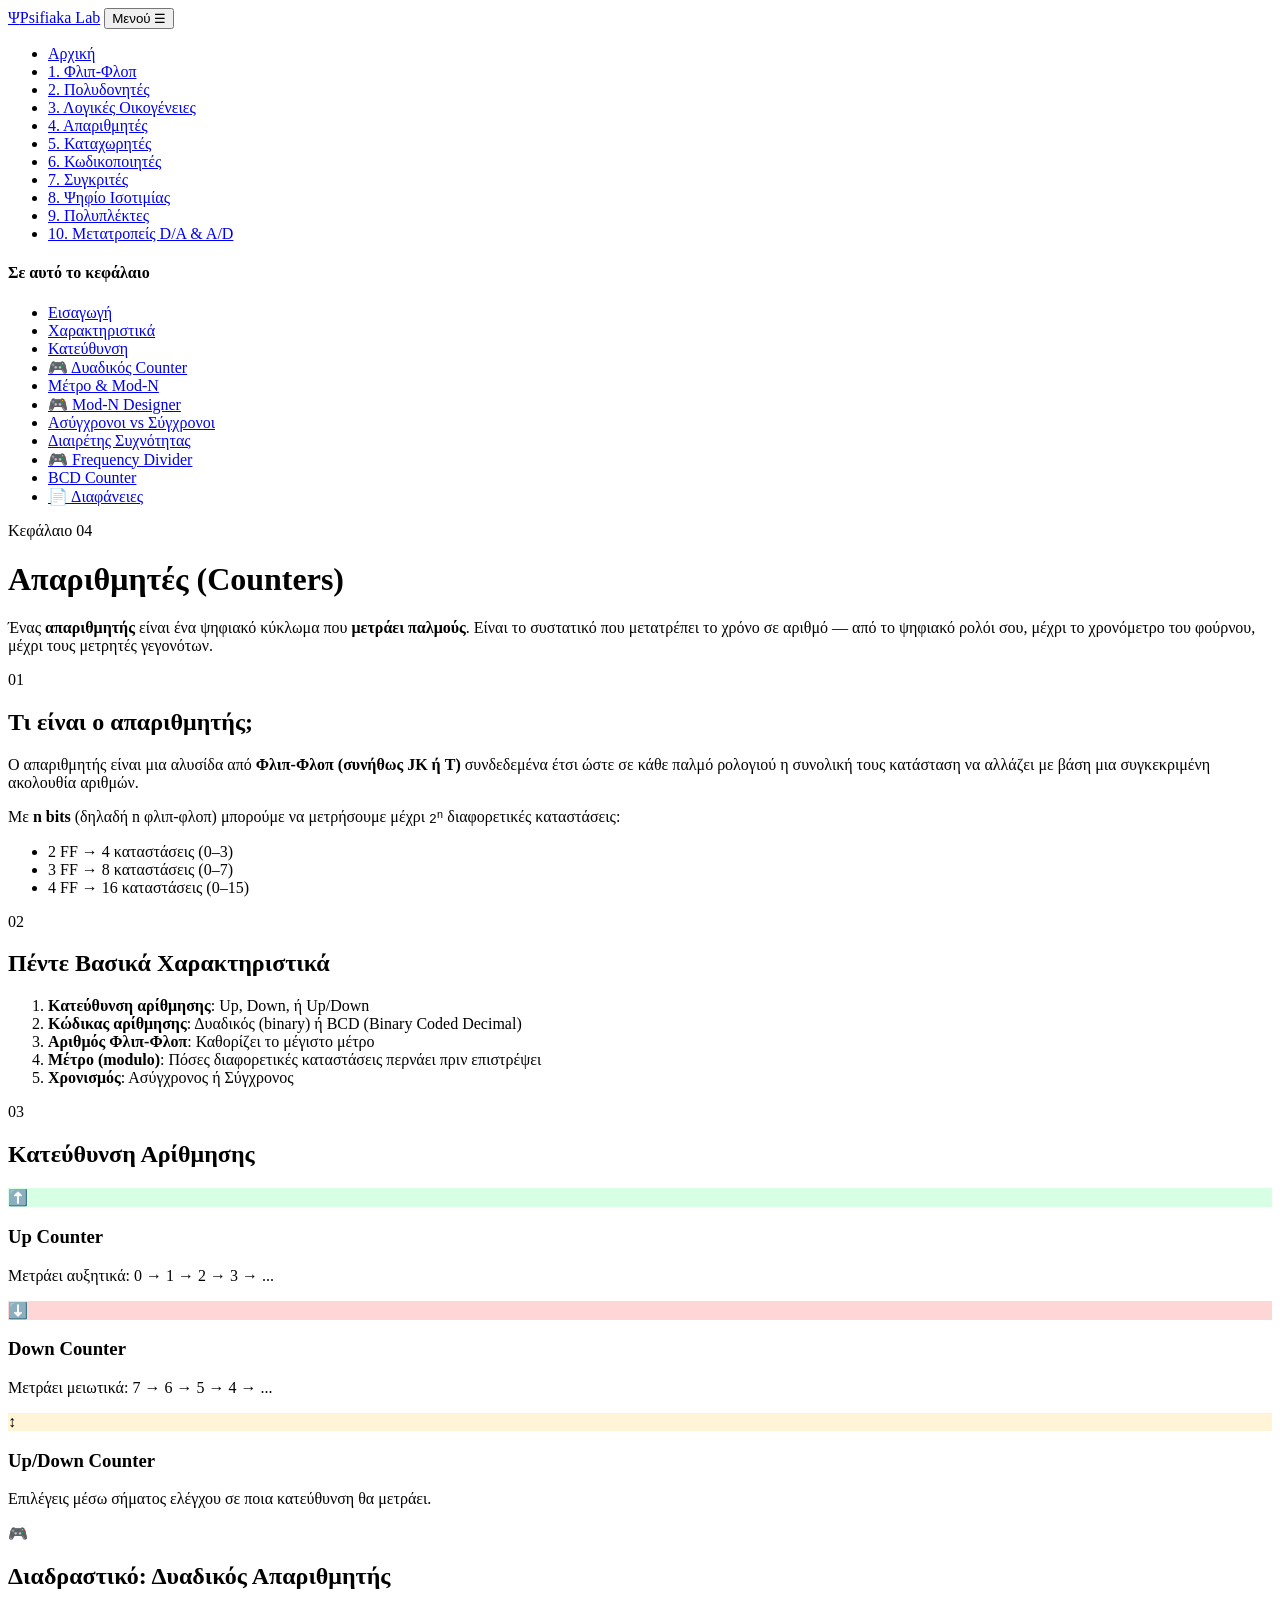
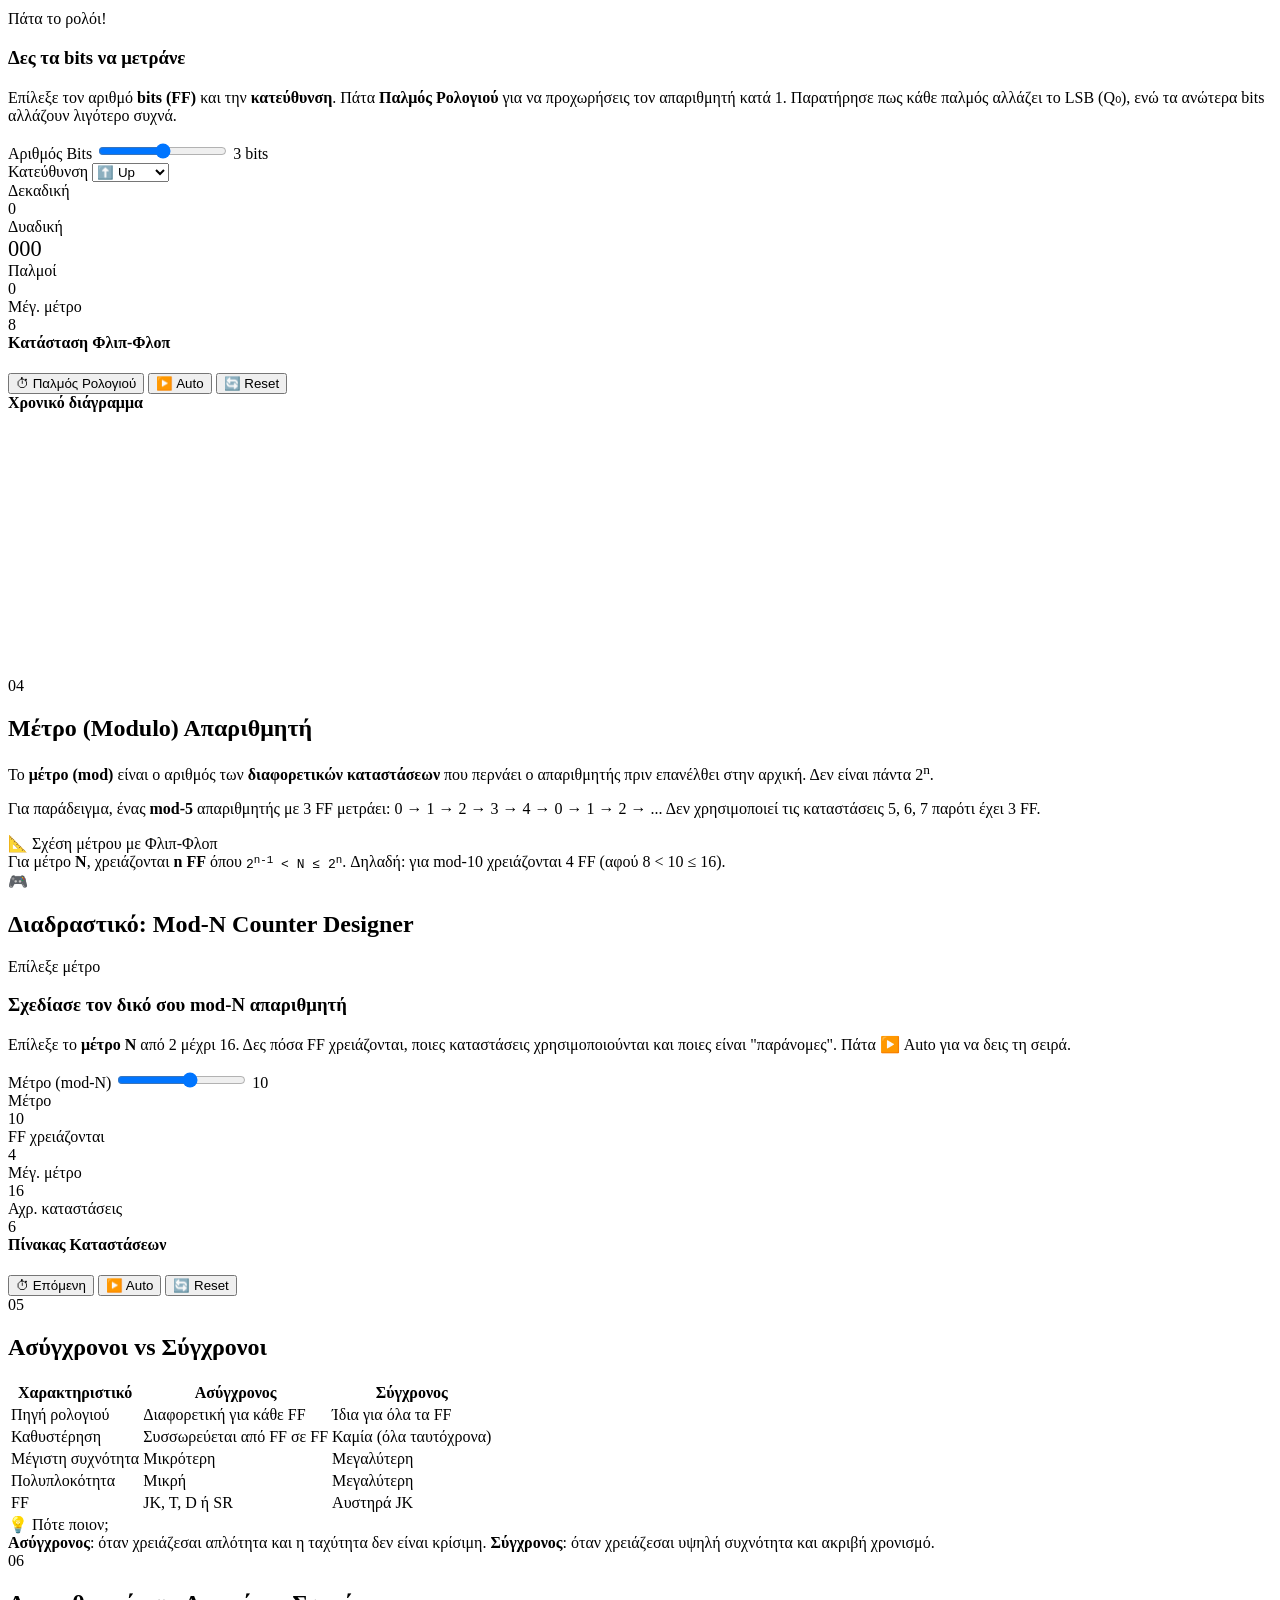
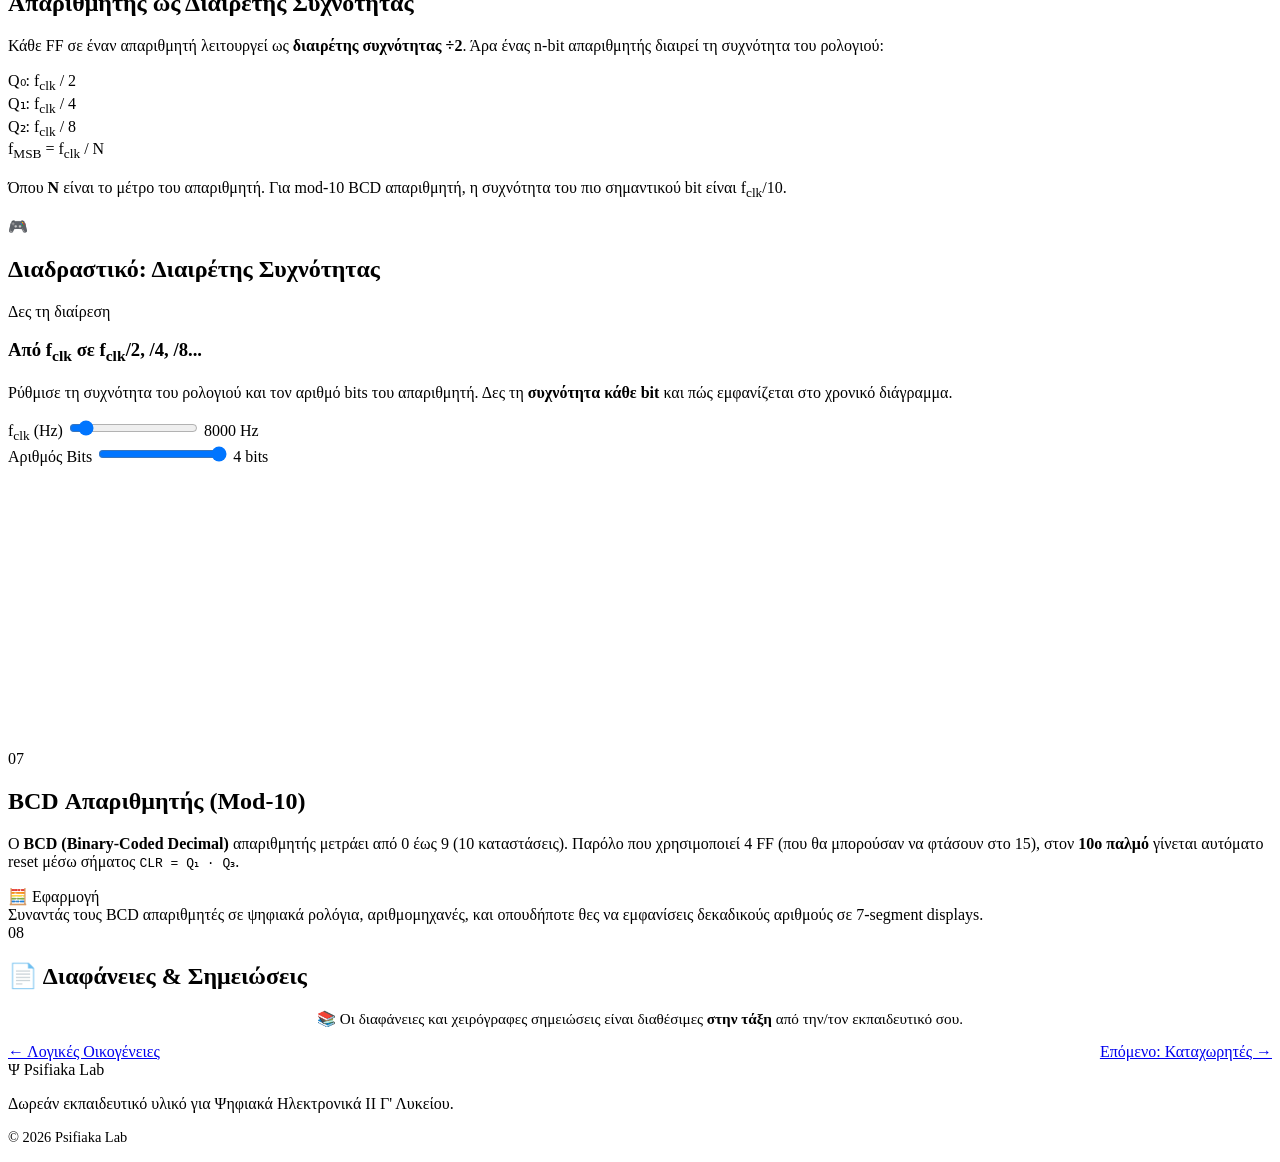
==== apariomites.html @ 3d780ad2 "Phase 1 Phase 1" ====
<!DOCTYPE html>
<html lang="el">
<head>
  <meta charset="UTF-8">
  <meta name="viewport" content="width=device-width, initial-scale=1.0">
  
  <title>Απαριθμητές (Counters) — Σύγχρονοι, Ασύγχρονοι, BCD | Psifiaka Lab</title>
  <meta name="description" content="Πλήρης θεωρία για ψηφιακούς απαριθμητές. Διαδραστικός δυαδικός μετρητής, mod-N counter, frequency divider. Ψηφιακά Ηλεκτρονικά ΙΙ Γ' Λυκείου.">
  <meta name="keywords" content="απαριθμητές, counter, ασύγχρονοι, σύγχρονοι, BCD, mod N, up counter, down counter, διαιρέτης συχνότητας">
  <link rel="canonical" href="https://psifiakalab.com/apariomites.html">
  
  <meta property="og:type" content="article">
  <meta property="og:locale" content="el_GR">
  <meta property="og:title" content="Απαριθμητές — Σύγχρονοι &amp; Ασύγχρονοι Counters">
  <meta property="og:description" content="Διαδραστικές προσομοιώσεις για ψηφιακούς απαριθμητές.">
  <meta property="og:url" content="https://psifiakalab.com/apariomites.html">
  
  <script type="application/ld+json">
  {
    "@context": "https://schema.org",
    "@type": "LearningResource",
    "name": "Απαριθμητές (Counters)",
    "description": "Θεωρία και διαδραστικές ασκήσεις για ψηφιακούς απαριθμητές",
    "educationalLevel": "Γ' Λυκείου",
    "inLanguage": "el",
    "learningResourceType": "Interactive lesson",
    "isPartOf": { "@type": "Course", "name": "Ψηφιακά Ηλεκτρονικά ΙΙ" }
  }
  </script>
  
  <link rel="icon" type="image/svg+xml" href="data:image/svg+xml,%3Csvg xmlns='http://www.w3.org/2000/svg' viewBox='0 0 100 100'%3E%3Crect width='100' height='100' rx='20' fill='%23ff5c39'/%3E%3Ctext x='50' y='68' font-family='monospace' font-size='55' font-weight='700' text-anchor='middle' fill='%231a1d2e'%3EΨ%3C/text%3E%3C/svg%3E">
  <link rel="stylesheet" href="assets/styles.css">
  <link rel="stylesheet" href="assets/chapter-extras.css">
</head>
<body>

  <header class="site-header">
    <nav class="nav-bar" aria-label="Κύρια πλοήγηση">
      <a href="index.html" class="logo"><span class="logo-mark">Ψ</span><span>Psifiaka Lab</span></a>
      <button class="nav-toggle" aria-expanded="false" aria-controls="primary-nav">Μενού ☰</button>
      <ul class="nav-list" id="primary-nav">
        <li><a href="index.html">Αρχική</a></li>
        <li><a href="flip-flop.html">1. Φλιπ-Φλοπ</a></li>
        <li><a href="kyklomata-palmon.html">2. Πολυδονητές</a></li>
        <li><a href="logikes-oikogeneies.html">3. Λογικές Οικογένειες</a></li>
        <li><a href="apariomites.html">4. Απαριθμητές</a></li>
        <li><a href="kataxoritres.html">5. Καταχωρητές</a></li>
        <li><a href="kodikopoiites.html">6. Κωδικοποιητές</a></li>
        <li><a href="sygkrites.html">7. Συγκριτές</a></li>
        <li><a href="psifio-isotimias.html">8. Ψηφίο Ισοτιμίας</a></li>
        <li><a href="polyplektes.html">9. Πολυπλέκτες</a></li>
        <li><a href="metatropes-da-ad.html">10. Μετατροπείς D/A &amp; A/D</a></li>
      </ul>
    </nav>
  </header>

  <div class="chapter-layout">
    
    <aside class="chapter-sidebar">
      <h4>Σε αυτό το κεφάλαιο</h4>
      <ul>
        <li><a href="#eisagogi">Εισαγωγή</a></li>
        <li><a href="#xaraktiristika">Χαρακτηριστικά</a></li>
        <li><a href="#kateuthynsi">Κατεύθυνση</a></li>
        <li><a href="#diadrastiko-binary">🎮 Δυαδικός Counter</a></li>
        <li><a href="#metro">Μέτρο &amp; Mod-N</a></li>
        <li><a href="#diadrastiko-modn">🎮 Mod-N Designer</a></li>
        <li><a href="#asyghronoi">Ασύγχρονοι vs Σύγχρονοι</a></li>
        <li><a href="#syxnotita">Διαιρέτης Συχνότητας</a></li>
        <li><a href="#diadrastiko-freq">🎮 Frequency Divider</a></li>
        <li><a href="#bcd">BCD Counter</a></li>
        <li><a href="#pdf">📄 Διαφάνειες</a></li>
      </ul>
    </aside>

    <main class="chapter-content">
      
      <header class="chapter-hero">
        <span class="chapter-num">Κεφάλαιο 04</span>
        <h1>Απαριθμητές (Counters)</h1>
        <p class="lede">
          Ένας <strong>απαριθμητής</strong> είναι ένα ψηφιακό κύκλωμα που <strong>μετράει παλμούς</strong>.
          Είναι το συστατικό που μετατρέπει το χρόνο σε αριθμό — από το ψηφιακό ρολόι σου,
          μέχρι το χρονόμετρο του φούρνου, μέχρι τους μετρητές γεγονότων.
        </p>
      </header>

      <section id="eisagogi">
        <div class="section-divider"><span class="badge">01</span></div>
        <h2>Τι είναι ο απαριθμητής;</h2>
        <p>
          Ο απαριθμητής είναι μια αλυσίδα από <strong>Φλιπ-Φλοπ (συνήθως JK ή T)</strong>
          συνδεδεμένα έτσι ώστε σε κάθε παλμό ρολογιού η συνολική τους κατάσταση να αλλάζει
          με βάση μια συγκεκριμένη ακολουθία αριθμών.
        </p>
        <p>
          Με <strong>n bits</strong> (δηλαδή n φλιπ-φλοπ) μπορούμε να μετρήσουμε
          μέχρι <code>2<sup>n</sup></code> διαφορετικές καταστάσεις:
        </p>
        <ul>
          <li>2 FF → 4 καταστάσεις (0–3)</li>
          <li>3 FF → 8 καταστάσεις (0–7)</li>
          <li>4 FF → 16 καταστάσεις (0–15)</li>
        </ul>
      </section>

      <section id="xaraktiristika">
        <div class="section-divider"><span class="badge">02</span></div>
        <h2>Πέντε Βασικά Χαρακτηριστικά</h2>
        <ol>
          <li><strong>Κατεύθυνση αρίθμησης</strong>: Up, Down, ή Up/Down</li>
          <li><strong>Κώδικας αρίθμησης</strong>: Δυαδικός (binary) ή BCD (Binary Coded Decimal)</li>
          <li><strong>Αριθμός Φλιπ-Φλοπ</strong>: Καθορίζει το μέγιστο μέτρο</li>
          <li><strong>Μέτρο (modulo)</strong>: Πόσες διαφορετικές καταστάσεις περνάει πριν επιστρέψει</li>
          <li><strong>Χρονισμός</strong>: Ασύγχρονος ή Σύγχρονος</li>
        </ol>
      </section>

      <section id="kateuthynsi">
        <div class="section-divider"><span class="badge">03</span></div>
        <h2>Κατεύθυνση Αρίθμησης</h2>
        
        <div class="cat-grid">
          <div class="cat-card">
            <div class="cat-icon" style="background:#d6ffe4;">⬆️</div>
            <h3>Up Counter</h3>
            <p>Μετράει αυξητικά: 0 → 1 → 2 → 3 → ...</p>
          </div>
          <div class="cat-card">
            <div class="cat-icon" style="background:#ffd6d6;">⬇️</div>
            <h3>Down Counter</h3>
            <p>Μετράει μειωτικά: 7 → 6 → 5 → 4 → ...</p>
          </div>
          <div class="cat-card">
            <div class="cat-icon" style="background:#fff4d6;">↕️</div>
            <h3>Up/Down Counter</h3>
            <p>Επιλέγεις μέσω σήματος ελέγχου σε ποια κατεύθυνση θα μετράει.</p>
          </div>
        </div>
      </section>

      <section id="diadrastiko-binary">
        <div class="section-divider"><span class="badge">🎮</span></div>
        <h2>Διαδραστικό: Δυαδικός Απαριθμητής</h2>
        
        <div class="interactive">
          <span class="interactive-label">Πάτα το ρολόι!</span>
          <h3>Δες τα bits να μετράνε</h3>
          <p class="interactive-explainer">
            Επίλεξε τον αριθμό <strong>bits (FF)</strong> και την <strong>κατεύθυνση</strong>.
            Πάτα <strong>Παλμός Ρολογιού</strong> για να προχωρήσεις τον απαριθμητή κατά 1.
            Παρατήρησε πως κάθε παλμός αλλάζει το LSB (Q₀), ενώ τα ανώτερα bits αλλάζουν λιγότερο συχνά.
          </p>
          
          <div class="sliders">
            <div class="slider-row">
              <label for="bin-bits">Αριθμός Bits</label>
              <input type="range" id="bin-bits" min="2" max="4" step="1" value="3">
              <output id="bin-bits-val" class="mono">3 bits</output>
            </div>
            <div class="slider-row">
              <label for="bin-dir">Κατεύθυνση</label>
              <select id="bin-dir" class="select-input" style="grid-column: 2 / span 2;">
                <option value="up">⬆️ Up</option>
                <option value="down">⬇️ Down</option>
              </select>
            </div>
          </div>
          
          <div class="results-grid">
            <div class="result-card"><div class="result-label">Δεκαδική</div><div class="result-value" id="bin-dec">0</div></div>
            <div class="result-card"><div class="result-label">Δυαδική</div><div class="result-value mono" id="bin-bin" style="font-size:1.4rem;">000</div></div>
            <div class="result-card"><div class="result-label">Παλμοί</div><div class="result-value" id="bin-pulses">0</div></div>
            <div class="result-card"><div class="result-label">Μέγ. μέτρο</div><div class="result-value" id="bin-max">8</div></div>
          </div>
          
          <h4 style="margin-top: var(--s-5);">Κατάσταση Φλιπ-Φλοπ</h4>
          <div class="ff-led-row" id="bin-leds">
            <!-- Generated by JS -->
          </div>
          
          <div class="clock-controls">
            <button class="btn btn--primary" id="bin-clock">⏱ Παλμός Ρολογιού</button>
            <button class="btn" id="bin-auto">▶️ Auto</button>
            <button class="btn" id="bin-reset">🔄 Reset</button>
          </div>
          
          <h4 style="margin-top: var(--s-5);">Χρονικό διάγραμμα</h4>
          <div class="timing-canvas-wrap">
            <canvas class="timing-canvas" id="bin-canvas" width="800" height="240"></canvas>
          </div>
        </div>
      </section>

      <section id="metro">
        <div class="section-divider"><span class="badge">04</span></div>
        <h2>Μέτρο (Modulo) Απαριθμητή</h2>
        <p>
          Το <strong>μέτρο (mod)</strong> είναι ο αριθμός των <strong>διαφορετικών καταστάσεων</strong>
          που περνάει ο απαριθμητής πριν επανέλθει στην αρχική. Δεν είναι πάντα 2<sup>n</sup>.
        </p>
        <p>
          Για παράδειγμα, ένας <strong>mod-5</strong> απαριθμητής με 3 FF μετράει:
          0 → 1 → 2 → 3 → 4 → 0 → 1 → 2 → ...
          Δεν χρησιμοποιεί τις καταστάσεις 5, 6, 7 παρότι έχει 3 FF.
        </p>

        <div class="callout callout--tip">
          <div class="callout-title">📐 Σχέση μέτρου με Φλιπ-Φλοπ</div>
          <p style="margin: 0;">
            Για μέτρο <strong>N</strong>, χρειάζονται <strong>n FF</strong> όπου
            <code>2<sup>n-1</sup> &lt; N ≤ 2<sup>n</sup></code>.
            Δηλαδή: για mod-10 χρειάζονται 4 FF (αφού 8 &lt; 10 ≤ 16).
          </p>
        </div>
      </section>

      <section id="diadrastiko-modn">
        <div class="section-divider"><span class="badge">🎮</span></div>
        <h2>Διαδραστικό: Mod-N Counter Designer</h2>
        
        <div class="interactive">
          <span class="interactive-label">Επίλεξε μέτρο</span>
          <h3>Σχεδίασε τον δικό σου mod-N απαριθμητή</h3>
          <p class="interactive-explainer">
            Επίλεξε το <strong>μέτρο N</strong> από 2 μέχρι 16. Δες πόσα FF χρειάζονται,
            ποιες καταστάσεις χρησιμοποιούνται και ποιες είναι "παράνομες".
            Πάτα ▶️ Auto για να δεις τη σειρά.
          </p>
          
          <div class="sliders">
            <div class="slider-row">
              <label for="mod-N">Μέτρο (mod-N)</label>
              <input type="range" id="mod-N" min="2" max="16" step="1" value="10">
              <output id="mod-N-val" class="mono">10</output>
            </div>
          </div>
          
          <div class="results-grid">
            <div class="result-card"><div class="result-label">Μέτρο</div><div class="result-value" id="mod-mod">10</div></div>
            <div class="result-card"><div class="result-label">FF χρειάζονται</div><div class="result-value" id="mod-ff">4</div></div>
            <div class="result-card"><div class="result-label">Μέγ. μέτρο</div><div class="result-value" id="mod-max">16</div></div>
            <div class="result-card"><div class="result-label">Αχρ. καταστάσεις</div><div class="result-value" id="mod-unused">6</div></div>
          </div>
          
          <h4 style="margin-top: var(--s-5);">Πίνακας Καταστάσεων</h4>
          <div id="mod-states-grid" class="states-grid">
            <!-- Generated by JS -->
          </div>
          
          <div class="clock-controls">
            <button class="btn btn--primary" id="mod-step">⏱ Επόμενη</button>
            <button class="btn" id="mod-auto">▶️ Auto</button>
            <button class="btn" id="mod-reset">🔄 Reset</button>
          </div>
        </div>
      </section>

      <section id="asyghronoi">
        <div class="section-divider"><span class="badge">05</span></div>
        <h2>Ασύγχρονοι vs Σύγχρονοι</h2>
        
        <table>
          <thead>
            <tr><th>Χαρακτηριστικό</th><th>Ασύγχρονος</th><th>Σύγχρονος</th></tr>
          </thead>
          <tbody>
            <tr><td>Πηγή ρολογιού</td><td>Διαφορετική για κάθε FF</td><td>Ίδια για όλα τα FF</td></tr>
            <tr><td>Καθυστέρηση</td><td>Συσσωρεύεται από FF σε FF</td><td>Καμία (όλα ταυτόχρονα)</td></tr>
            <tr><td>Μέγιστη συχνότητα</td><td>Μικρότερη</td><td>Μεγαλύτερη</td></tr>
            <tr><td>Πολυπλοκότητα</td><td>Μικρή</td><td>Μεγαλύτερη</td></tr>
            <tr><td>FF</td><td>JK, T, D ή SR</td><td>Αυστηρά JK</td></tr>
          </tbody>
        </table>

        <div class="callout callout--info">
          <div class="callout-title">💡 Πότε ποιον;</div>
          <p style="margin: 0;">
            <strong>Ασύγχρονος</strong>: όταν χρειάζεσαι απλότητα και η ταχύτητα δεν είναι κρίσιμη.
            <strong>Σύγχρονος</strong>: όταν χρειάζεσαι υψηλή συχνότητα και ακριβή χρονισμό.
          </p>
        </div>
      </section>

      <section id="syxnotita">
        <div class="section-divider"><span class="badge">06</span></div>
        <h2>Απαριθμητής ως Διαιρέτης Συχνότητας</h2>
        <p>
          Κάθε FF σε έναν απαριθμητή λειτουργεί ως <strong>διαιρέτης συχνότητας ÷2</strong>.
          Άρα ένας n-bit απαριθμητής διαιρεί τη συχνότητα του ρολογιού:
        </p>
        
        <div class="formula-block">
          <div class="formula"><span class="f-label">Q₀:</span> f<sub>clk</sub> / 2</div>
          <div class="formula"><span class="f-label">Q₁:</span> f<sub>clk</sub> / 4</div>
          <div class="formula"><span class="f-label">Q₂:</span> f<sub>clk</sub> / 8</div>
          <div class="formula formula--big">f<sub>MSB</sub> = f<sub>clk</sub> / N</div>
        </div>
        
        <p>
          Όπου <strong>N</strong> είναι το μέτρο του απαριθμητή. Για mod-10 BCD απαριθμητή, η συχνότητα
          του πιο σημαντικού bit είναι f<sub>clk</sub>/10.
        </p>
      </section>

      <section id="diadrastiko-freq">
        <div class="section-divider"><span class="badge">🎮</span></div>
        <h2>Διαδραστικό: Διαιρέτης Συχνότητας</h2>
        
        <div class="interactive">
          <span class="interactive-label">Δες τη διαίρεση</span>
          <h3>Από f<sub>clk</sub> σε f<sub>clk</sub>/2, /4, /8...</h3>
          <p class="interactive-explainer">
            Ρύθμισε τη συχνότητα του ρολογιού και τον αριθμό bits του απαριθμητή. Δες τη
            <strong>συχνότητα κάθε bit</strong> και πώς εμφανίζεται στο χρονικό διάγραμμα.
          </p>
          
          <div class="sliders">
            <div class="slider-row">
              <label for="div-fclk">f<sub>clk</sub> (Hz)</label>
              <input type="range" id="div-fclk" min="100" max="100000" step="100" value="8000">
              <output id="div-fclk-val" class="mono">8000 Hz</output>
            </div>
            <div class="slider-row">
              <label for="div-bits">Αριθμός Bits</label>
              <input type="range" id="div-bits" min="2" max="4" step="1" value="4">
              <output id="div-bits-val" class="mono">4 bits</output>
            </div>
          </div>
          
          <div class="results-grid" id="div-results">
            <!-- Generated by JS -->
          </div>
          
          <div class="timing-canvas-wrap">
            <canvas class="timing-canvas" id="div-canvas" width="800" height="280" style="height: 280px;"></canvas>
          </div>
        </div>
      </section>

      <section id="bcd">
        <div class="section-divider"><span class="badge">07</span></div>
        <h2>BCD Απαριθμητής (Mod-10)</h2>
        <p>
          Ο <strong>BCD (Binary-Coded Decimal)</strong> απαριθμητής μετράει από 0 έως 9 (10 καταστάσεις).
          Παρόλο που χρησιμοποιεί 4 FF (που θα μπορούσαν να φτάσουν στο 15), στον <strong>10ο παλμό</strong>
          γίνεται αυτόματο reset μέσω σήματος <code>CLR = Q₁ · Q₃</code>.
        </p>
        
        <div class="callout callout--tip">
          <div class="callout-title">🧮 Εφαρμογή</div>
          <p style="margin: 0;">
            Συναντάς τους BCD απαριθμητές σε ψηφιακά ρολόγια, αριθμομηχανές, και οπουδήποτε
            θες να εμφανίσεις δεκαδικούς αριθμούς σε 7-segment displays.
          </p>
        </div>
      </section>

      <section id="pdf">
        <div class="section-divider"><span class="badge">08</span></div>
        <h2>📄 Διαφάνειες &amp; Σημειώσεις</h2>
        
                <div class="pdf-embed-wrap" style="padding: var(--s-5); text-align: center;">
          <p style="font-family: var(--f-mono); color: var(--c-muted); font-size: 0.95rem;">
            📚 Οι διαφάνειες και χειρόγραφες σημειώσεις είναι διαθέσιμες <strong>στην τάξη</strong> από την/τον εκπαιδευτικό σου.
          </p>
        </div>
      </section>

      <nav style="display: flex; justify-content: space-between; margin-top: var(--s-8); padding-top: var(--s-5); border-top: 2px dashed var(--c-shadow); gap: var(--s-3); flex-wrap: wrap;">
        <a href="logikes-oikogeneies.html" class="btn">← Λογικές Οικογένειες</a>
        <a href="kataxoritres.html" class="btn btn--primary">Επόμενο: Καταχωρητές →</a>
      </nav>
      
    </main>
  </div>

  <footer class="site-footer">
    <div class="container">
      <div class="footer-mark">Ψ Psifiaka Lab</div>
      <p>Δωρεάν εκπαιδευτικό υλικό για Ψηφιακά Ηλεκτρονικά ΙΙ Γ' Λυκείου.</p>
      <p class="muted" style="font-size: 0.9rem;">© 2026 Psifiaka Lab</p>
    </div>
  </footer>

  <script src="assets/script.js"></script>
  <script src="assets/counters.js"></script>
</body>
</html>
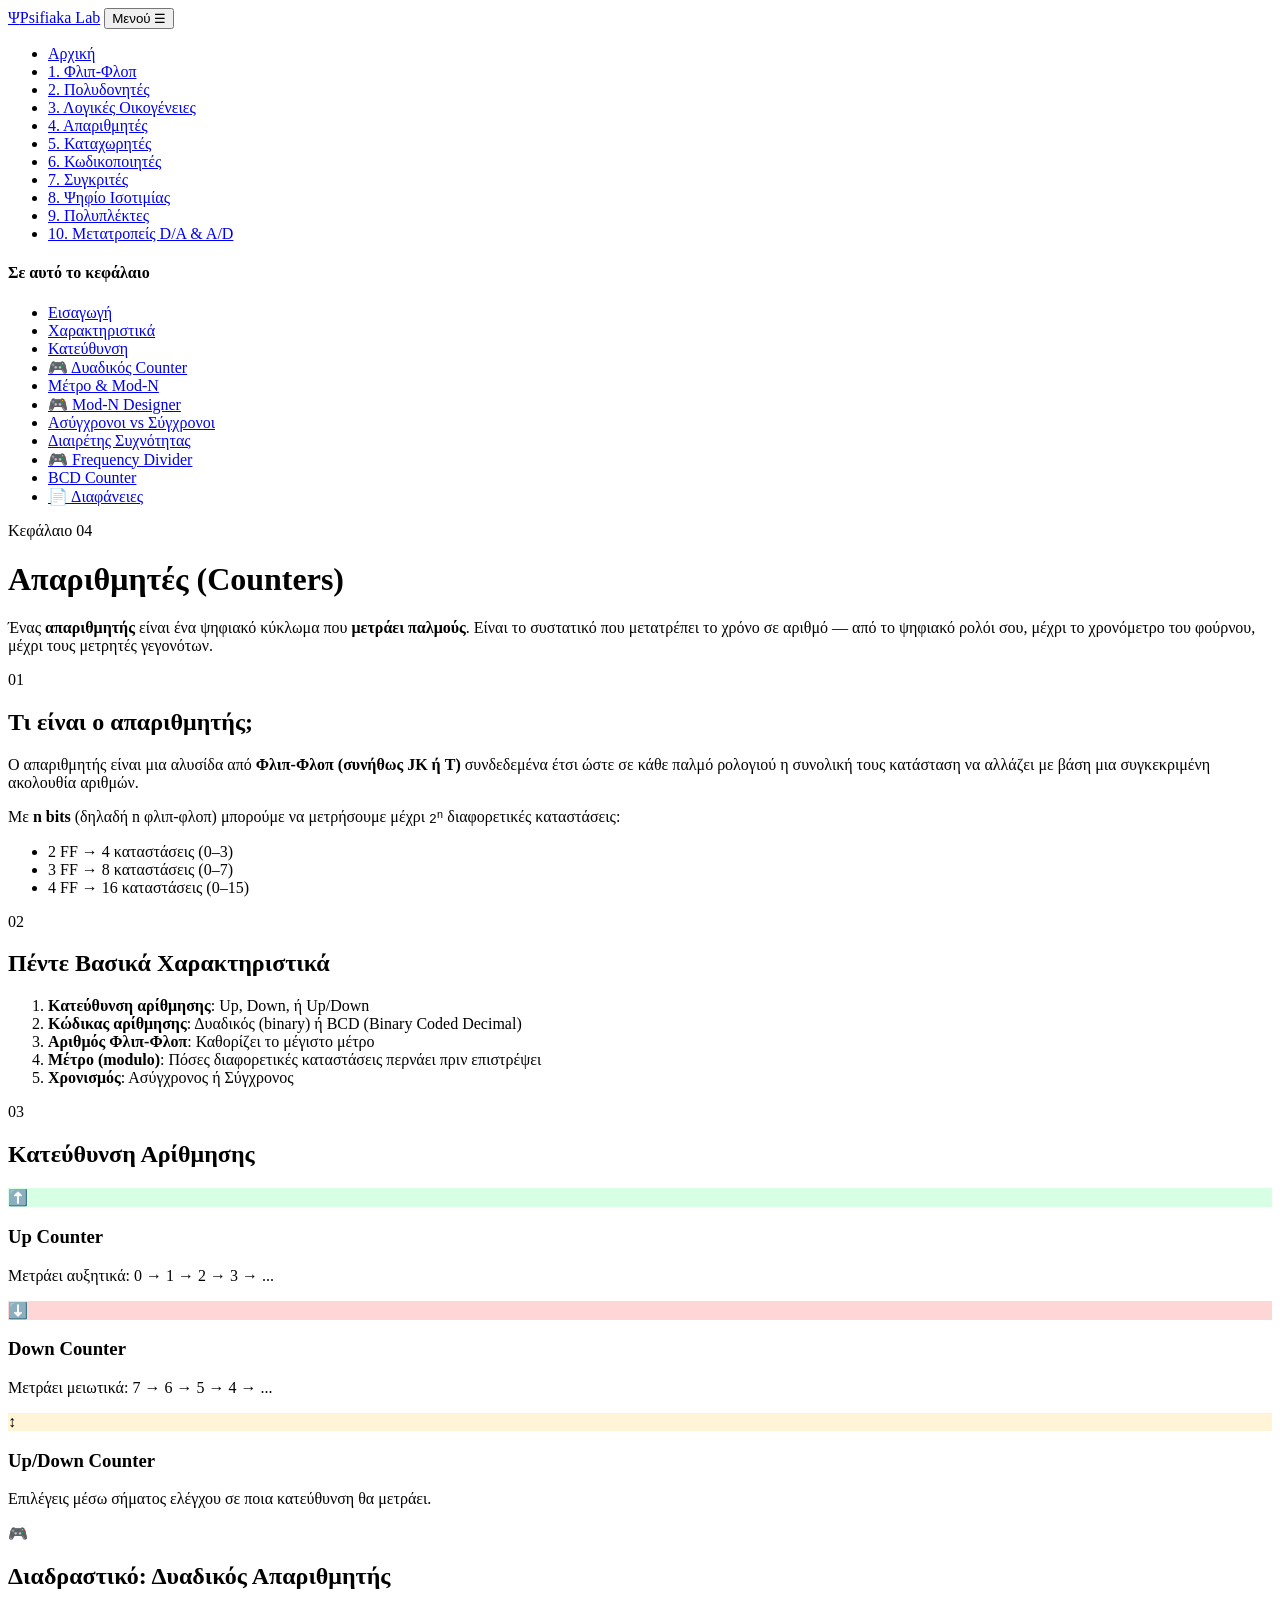
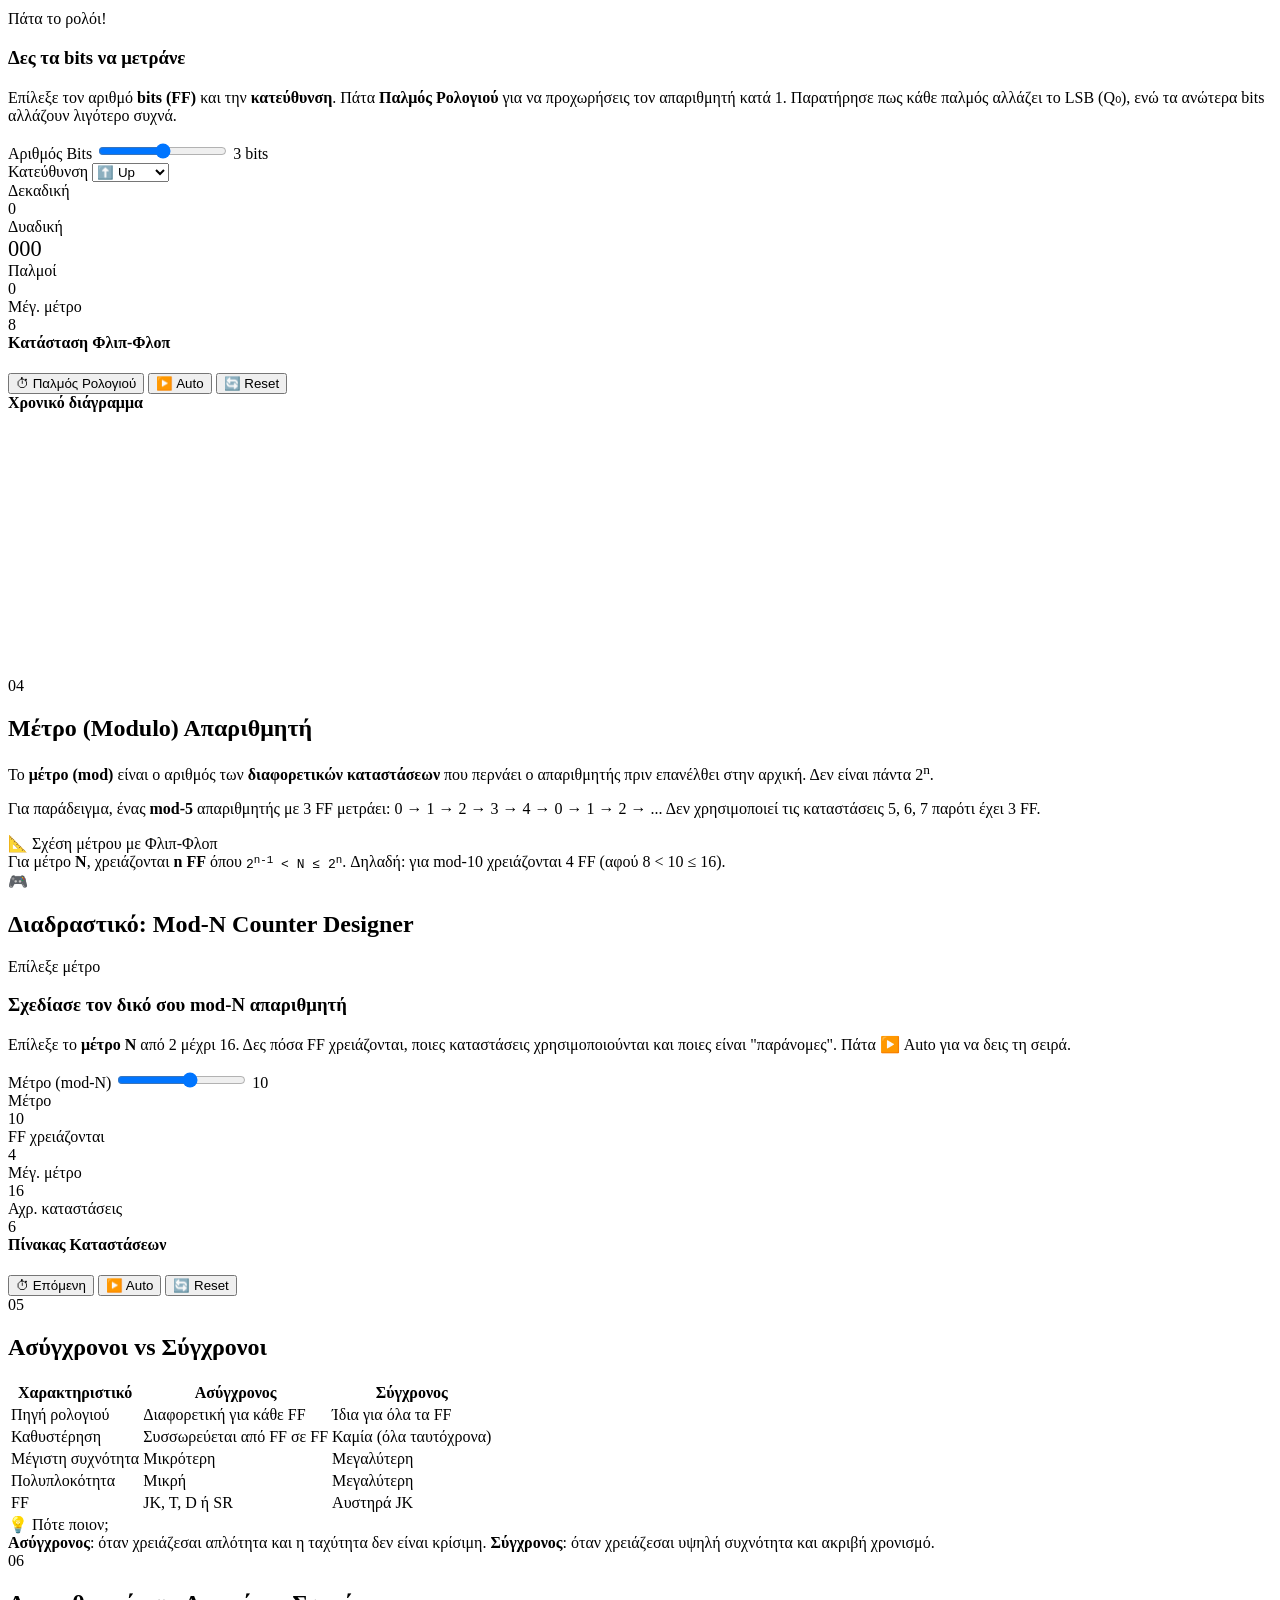
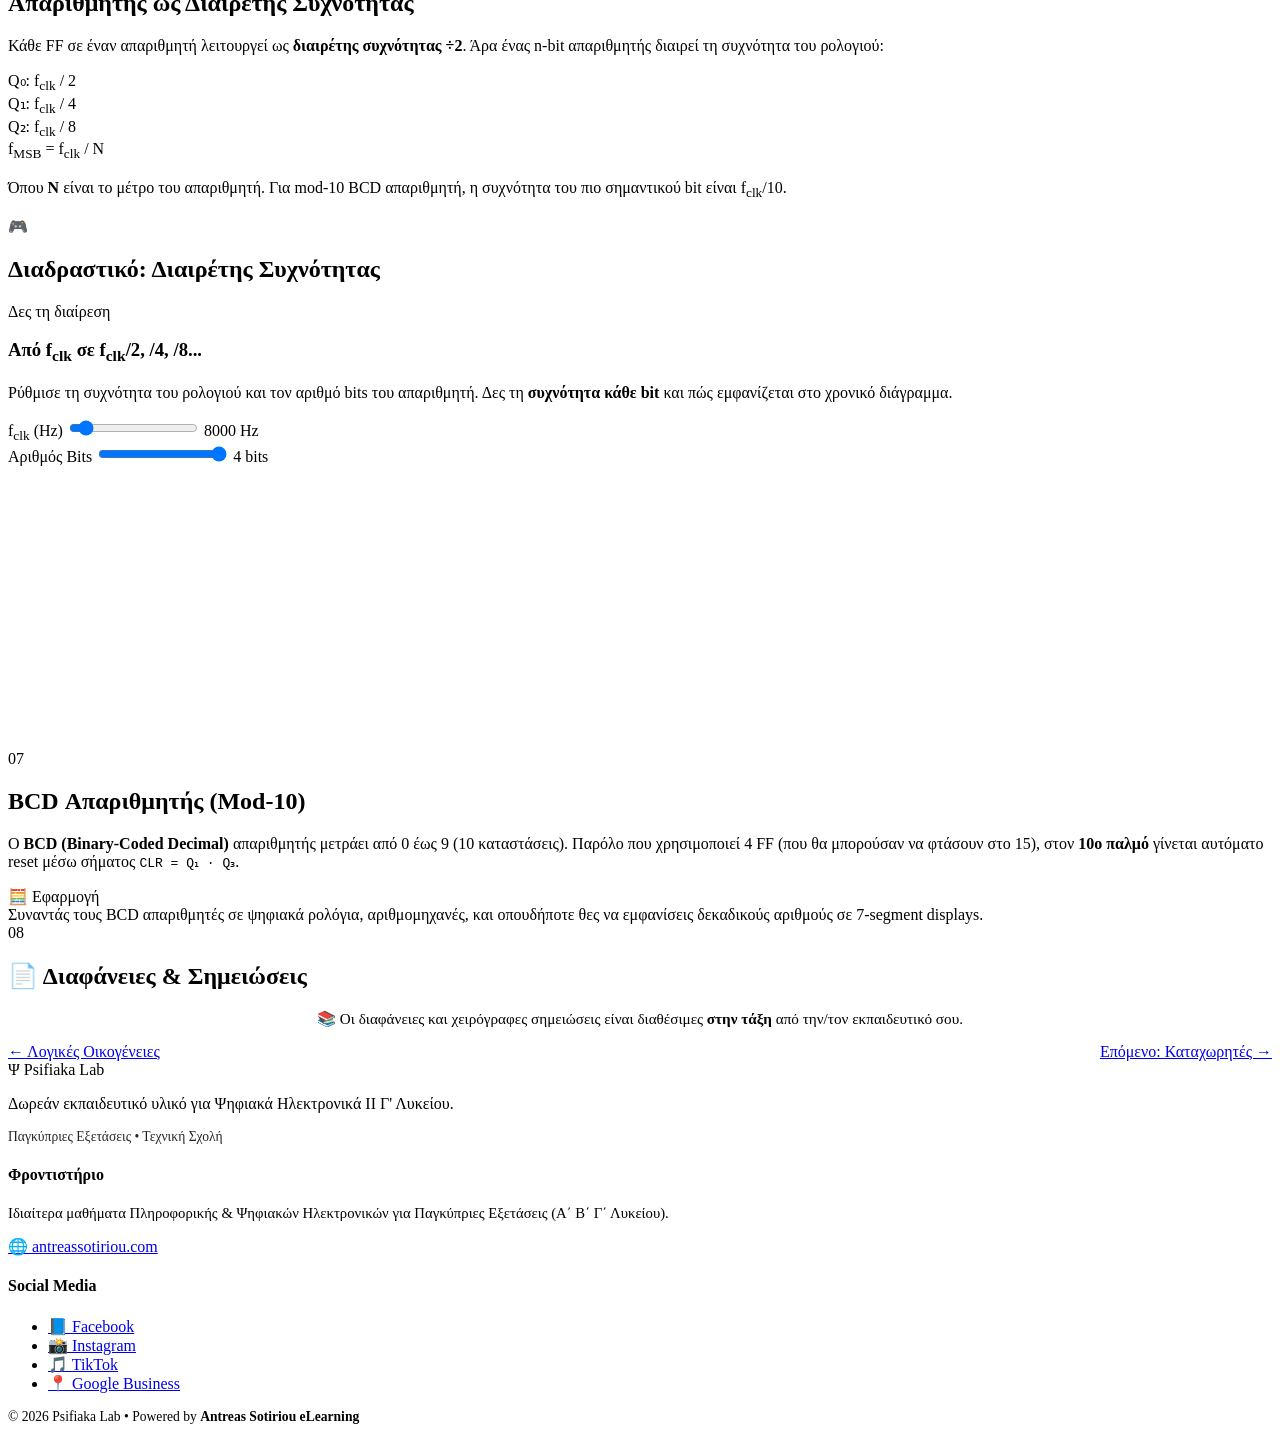
==== commit 59db1929: "Add social media links and SEO enhancements Add social media links and SEO enhancements" ====
--- a/apariomites.html
+++ b/apariomites.html
@@ -6,7 +6,7 @@
   
   <title>Απαριθμητές (Counters) — Σύγχρονοι, Ασύγχρονοι, BCD | Psifiaka Lab</title>
   <meta name="description" content="Πλήρης θεωρία για ψηφιακούς απαριθμητές. Διαδραστικός δυαδικός μετρητής, mod-N counter, frequency divider. Ψηφιακά Ηλεκτρονικά ΙΙ Γ' Λυκείου.">
-  <meta name="keywords" content="απαριθμητές, counter, ασύγχρονοι, σύγχρονοι, BCD, mod N, up counter, down counter, διαιρέτης συχνότητας">
+  <meta name="keywords" content="απαριθμητές, counter, ασύγχρονοι, σύγχρονοι, BCD, mod N, up counter, down counter, διαιρέτης συχνότητας, Παγκύπριες Εξετάσεις, Γ Λυκείου, Β Λυκείου, τεχνική σχολή, Κύπρος, ιδιαίτερα μαθήματα, Πληροφορική, Antreas Sotiriou eLearning">
   <link rel="canonical" href="https://psifiakalab.com/apariomites.html">
   
   <meta property="og:type" content="article">
@@ -375,11 +375,55 @@
     </main>
   </div>
 
-  <footer class="site-footer">
+    <footer class="site-footer">
     <div class="container">
-      <div class="footer-mark">Ψ Psifiaka Lab</div>
-      <p>Δωρεάν εκπαιδευτικό υλικό για Ψηφιακά Ηλεκτρονικά ΙΙ Γ' Λυκείου.</p>
-      <p class="muted" style="font-size: 0.9rem;">© 2026 Psifiaka Lab</p>
+      <div class="footer-grid">
+        
+        <div class="footer-col">
+          <div class="footer-mark">Ψ Psifiaka Lab</div>
+          <p>Δωρεάν εκπαιδευτικό υλικό για Ψηφιακά Ηλεκτρονικά ΙΙ Γ' Λυκείου.</p>
+          <p style="margin-top:0.5rem; font-size:0.85rem; opacity:0.85;">Παγκύπριες Εξετάσεις • Τεχνική Σχολή</p>
+        </div>
+        
+        <div class="footer-col">
+          <h4 class="footer-title">Φροντιστήριο</h4>
+          <p style="font-size:0.92rem;">Ιδιαίτερα μαθήματα Πληροφορικής &amp; Ψηφιακών Ηλεκτρονικών για Παγκύπριες Εξετάσεις (Α΄ Β΄ Γ΄ Λυκείου).</p>
+          <a href="https://www.antreassotiriou.com/" target="_blank" rel="noopener" class="footer-link footer-link--cta">
+            🌐 antreassotiriou.com
+          </a>
+        </div>
+        
+        <div class="footer-col">
+          <h4 class="footer-title">Social Media</h4>
+          <ul class="footer-social">
+            <li>
+              <a href="https://www.facebook.com/profile.php?id=61583083336971" target="_blank" rel="noopener" aria-label="Facebook">
+                <span class="social-icon">📘</span> Facebook
+              </a>
+            </li>
+            <li>
+              <a href="https://www.instagram.com/pagkypriesonline/" target="_blank" rel="noopener" aria-label="Instagram">
+                <span class="social-icon">📸</span> Instagram
+              </a>
+            </li>
+            <li>
+              <a href="https://www.tiktok.com/@pagkypriesonline" target="_blank" rel="noopener" aria-label="TikTok">
+                <span class="social-icon">🎵</span> TikTok
+              </a>
+            </li>
+            <li>
+              <a href="https://share.google/84mqAqnpcEjChqpGW" target="_blank" rel="noopener" aria-label="Google Business">
+                <span class="social-icon">📍</span> Google Business
+              </a>
+            </li>
+          </ul>
+        </div>
+        
+      </div>
+      
+      <div class="footer-bottom">
+        <p class="muted" style="font-size: 0.85rem;">© 2026 Psifiaka Lab • Powered by <a href="https://www.antreassotiriou.com/" target="_blank" rel="noopener" style="color:var(--c-primary); text-decoration:none; font-weight:600;">Antreas Sotiriou eLearning</a></p>
+      </div>
     </div>
   </footer>
 
